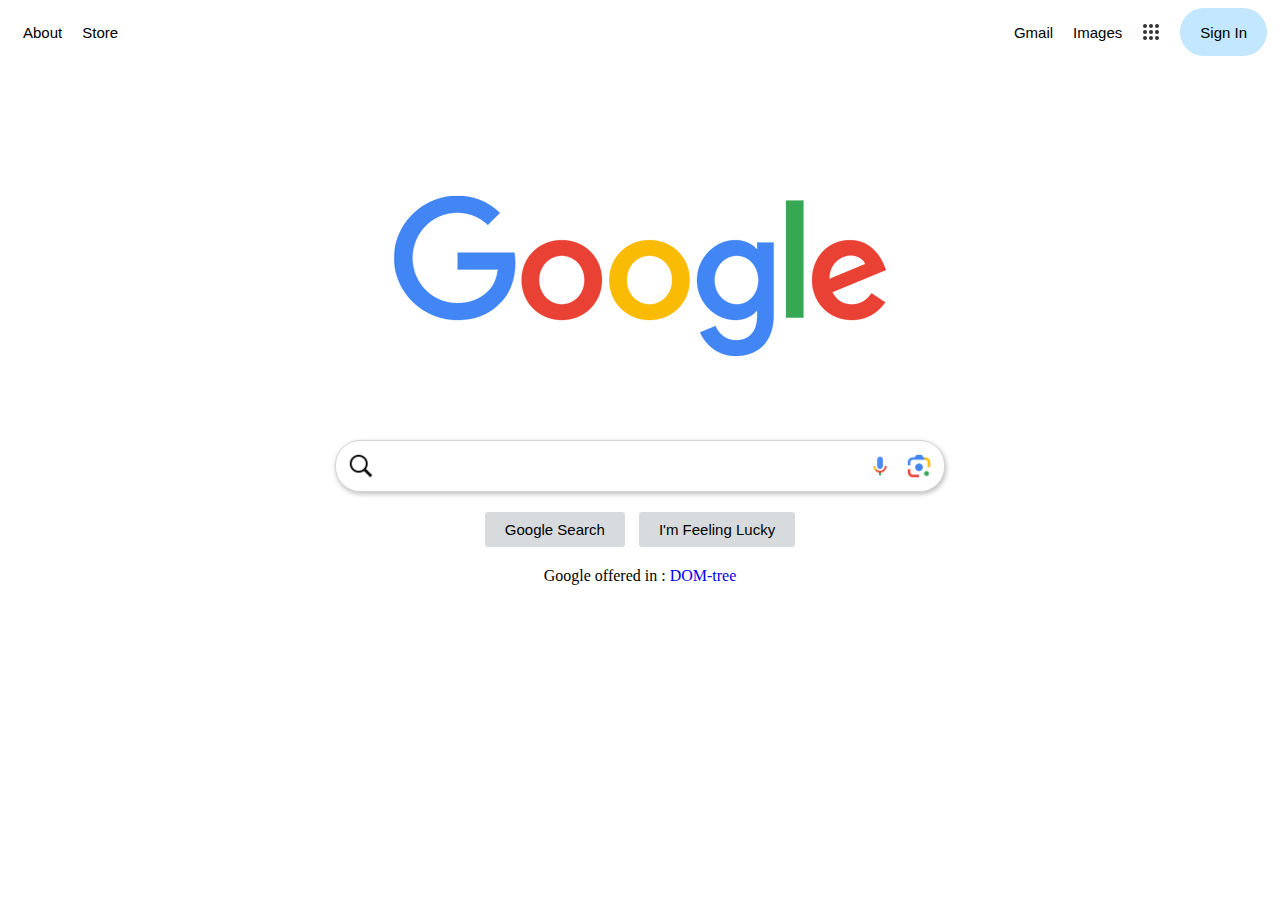
==== WEEK_1/index.html @ b220ea63 "completed design and search functionality" ====
<!DOCTYPE html>
<html lang="en">
<head>
    <meta charset="UTF-8">
    <meta name="viewport" content="width=device-width, initial-scale=1.0">
    <link rel="icon" href="G_logo.png">
    <title>Google</title>
    <link rel="stylesheet" href="style.css">
</head>
<body>
    <!--NavBar-->
    <div class="Navbar" style="display: flex;justify-content: space-between;">
        <!--Left-->
        <div style="display: flex;">
            <div class="Left_n">
                <a>
                    About
                </a>
            </div>
            <div class="Left_n">
                <a>
                    Store
                </a>
            </div>
        </div>
        <!--Right-->
        <div style="display: flex;">
            <div class="Right_n">
                <a>
                    Gmail
                </a>
            </div>
            <div class="Right_n">
                <a>
                    Images
                </a>
            </div>
            <div class="Right_n"> <!--designing the button using divs-->
                <div style="display: flex;flex-direction: column;">
                    <div style="display: flex;margin: 1px 0px">
                        <div style="height: 4px;width: 4px;background-color: rgb(51, 51, 51); margin : 0px 1px; border-radius: 3px;"></div>  
                        <div style="height: 4px;width: 4px;background-color: rgb(51, 51, 51); margin : 0px 1px; border-radius: 3px;"></div>  
                        <div style="height: 4px;width: 4px;background-color: rgb(51, 51, 51); margin : 0px 1px; border-radius: 3px;"></div>  
                    </div>
                    <div style="display: flex;margin: 1px 0px">
                        <div style="height: 4px;width: 4px;background-color: rgb(51, 51, 51); margin : 0px 1px; border-radius: 3px;"></div>  
                        <div style="height: 4px;width: 4px;background-color: rgb(51, 51, 51); margin : 0px 1px; border-radius: 3px;"></div>  
                        <div style="height: 4px;width: 4px;background-color: rgb(51, 51, 51); margin : 0px 1px; border-radius: 3px;"></div>  
                    </div>
                    <div style="display: flex;margin: 1px 0px">
                        <div style="height: 4px;width: 4px;background-color: rgb(51, 51, 51); margin : 0px 1px; border-radius: 3px;"></div>  
                        <div style="height: 4px;width: 4px;background-color: rgb(51, 51, 51); margin : 0px 1px; border-radius: 3px;"></div>  
                        <div style="height: 4px;width: 4px;background-color: rgb(51, 51, 51); margin : 0px 1px; border-radius: 3px;"></div>  
                    </div>
                </div>

            </div>
            <div class="Right_n" id="signin">
                Sign In
            </div>

        </div>
    </div>

    <!--Main-Content-->

    <!--google-logo-->
    <div style="display: flex;justify-content: space-around; margin-top: 70px;">
        <div>
            <img src="Google.png" id="logo_div">
        </div>

    </div>

    <!--Search and buttons-->
    <form action="https://www.google.com/search" method="GET">
        <div class="search" style="display:flex; justify-content: space-around;">
            <div>
                <div id="searchbar" style="display: flex;justify-content: space-between;">
                    <!--Search icon-->
                    <div style="height:inherit">
                        <img src="mag_glass.png" style="height: 30px; padding: 10px;">
                    </div>
                    <!--search form-->
                    <div style="height:inherit">
                        
                            <input type="search"id="q" name="q" autocomplete="off">

                    </div>
                    <!--mic and lens-->
                    <div style="align-self: right;">
                        <img src="google_mic.png" style="height: 30px;padding:10px 2.5px">
                        <img src="google_lens.png" style="height : 30px; padding: 10px 10px 10px 2.5px;">
                    </div>

                </div>
                <div class="buttons" style="display: flex; justify-content: space-around;">
                    <div style="display: flex;">
                        <button type="submit" value="Google Search" class="button">Google Search</button>
                        <button type="submit" class="button" name="btnl" value="1">I'm Feeling Lucky</button>
                    </div>

                </div>
                <div style="display: flex; justify-content: space-around;">
                    <div>
                        Google offered in :
                        <a href="structure.html" id="DOM-tree">DOM-tree</a>
                    </div>

                </div>
            </div>
        </div>
    </form>
    
</body>
</html>
---- WEEK_1/style.css ----
.Navbar{
    display: flex;
    height:48px;
 
    font-size: 15px;
    font-family: Roboto, Arial, sans-serif;
    justify-content: space-between;

}
.Left_n{
    display : flex;
    align-items: center;
    justify-content: space-around;
    margin: 0px 5px 0px 15px;

}
.Right_n{
    display : flex;
    align-items: center;
    justify-content: space-around;
    margin: 0px 5px 0px 15px;

}
#signin{
    background-color: rgb(194, 231, 255);
    padding: 0px 20px  ;
    border-radius: 30px;
    text-align: center;
}

#logo_div{
    margin: 0px 48px 10px 48px ;
    height: 250;
}

#searchbar{
    height : 50px;
    background-color: rgb(255, 255, 255);
    width : 608px;
    border: solid;
    border-width: 1px;
    border-color: rgb(212, 212, 212);
    border-radius: 25px;
    box-shadow: 1px 2px 5px rgb(187, 187, 187);
}
.button{
    padding:9px 20px;
    background-color: rgb(216, 219, 221);
    margin: 20px 7px;
    font-family: Roboto, Arial, sans-serif;
    font-size: 15px;
    border-radius: 3px;
    border: none;;


}
input[type=search]{
    align-self: center;
    outline: none;
    width:460px;
    height:50px;
    border : none;
    text-align: left;
    font-family: Roboto, Arial, sans-serif;
    font-size: 16px;
}
#DOM-tree{
    text-decoration: none;
}
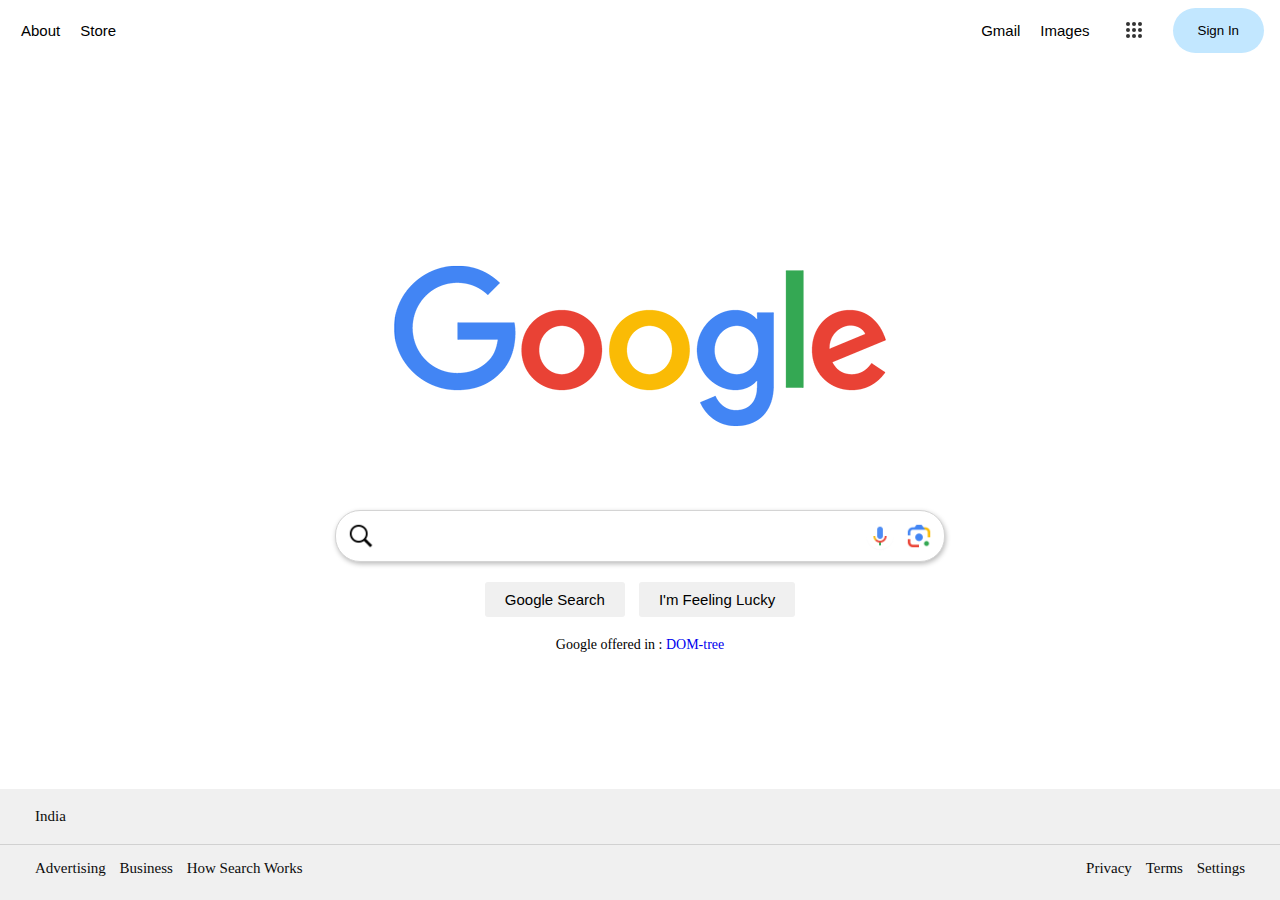
==== commit c50eb1b6: "Implemented the Im feeling lucky button and added footer" ====
--- a/WEEK_1/index.html
+++ b/WEEK_1/index.html
@@ -13,12 +13,12 @@
         <!--Left-->
         <div style="display: flex;">
             <div class="Left_n">
-                <a>
+                <a href="https://about.google/" class="link">
                     About
                 </a>
             </div>
             <div class="Left_n">
-                <a>
+                <a href="https://store.google.com/" class="link">
                     Store
                 </a>
             </div>
@@ -26,91 +26,138 @@
         <!--Right-->
         <div style="display: flex;">
             <div class="Right_n">
-                <a>
+                <a href="https://www.google.com/intl/en/gmail/about/" class="link">
                     Gmail
                 </a>
             </div>
             <div class="Right_n">
-                <a>
+                <a href="https://www.google.com/imghp?hl=en&ogbl" class="link">
                     Images
                 </a>
             </div>
-            <div class="Right_n"> <!--designing the button using divs-->
-                <div style="display: flex;flex-direction: column;">
-                    <div style="display: flex;margin: 1px 0px">
-                        <div style="height: 4px;width: 4px;background-color: rgb(51, 51, 51); margin : 0px 1px; border-radius: 3px;"></div>  
-                        <div style="height: 4px;width: 4px;background-color: rgb(51, 51, 51); margin : 0px 1px; border-radius: 3px;"></div>  
-                        <div style="height: 4px;width: 4px;background-color: rgb(51, 51, 51); margin : 0px 1px; border-radius: 3px;"></div>  
+            <a href="https://about.google/products/" class="Right_n">
+                <div class="Right_n"> <!--designing the button using divs-->
+                    <div style="display: flex;flex-direction: column;" >
+                        <div style="display: flex;margin: 1px 0px">
+                            <div style="height: 4px;width: 4px;background-color: rgb(51, 51, 51); margin : 0px 1px; border-radius: 3px;"></div>  
+                            <div style="height: 4px;width: 4px;background-color: rgb(51, 51, 51); margin : 0px 1px; border-radius: 3px;"></div>  
+                            <div style="height: 4px;width: 4px;background-color: rgb(51, 51, 51); margin : 0px 1px; border-radius: 3px;"></div>  
+                        </div>
+                        <div style="display: flex;margin: 1px 0px">
+                            <div style="height: 4px;width: 4px;background-color: rgb(51, 51, 51); margin : 0px 1px; border-radius: 3px;"></div>  
+                            <div style="height: 4px;width: 4px;background-color: rgb(51, 51, 51); margin : 0px 1px; border-radius: 3px;"></div>  
+                            <div style="height: 4px;width: 4px;background-color: rgb(51, 51, 51); margin : 0px 1px; border-radius: 3px;"></div>  
+                        </div>
+                        <div style="display: flex;margin: 1px 0px">
+                            <div style="height: 4px;width: 4px;background-color: rgb(51, 51, 51); margin : 0px 1px; border-radius: 3px;"></div>  
+                            <div style="height: 4px;width: 4px;background-color: rgb(51, 51, 51); margin : 0px 1px; border-radius: 3px;"></div>  
+                            <div style="height: 4px;width: 4px;background-color: rgb(51, 51, 51); margin : 0px 1px; border-radius: 3px;"></div>  
+                        </div>
                     </div>
-                    <div style="display: flex;margin: 1px 0px">
-                        <div style="height: 4px;width: 4px;background-color: rgb(51, 51, 51); margin : 0px 1px; border-radius: 3px;"></div>  
-                        <div style="height: 4px;width: 4px;background-color: rgb(51, 51, 51); margin : 0px 1px; border-radius: 3px;"></div>  
-                        <div style="height: 4px;width: 4px;background-color: rgb(51, 51, 51); margin : 0px 1px; border-radius: 3px;"></div>  
-                    </div>
-                    <div style="display: flex;margin: 1px 0px">
-                        <div style="height: 4px;width: 4px;background-color: rgb(51, 51, 51); margin : 0px 1px; border-radius: 3px;"></div>  
-                        <div style="height: 4px;width: 4px;background-color: rgb(51, 51, 51); margin : 0px 1px; border-radius: 3px;"></div>  
-                        <div style="height: 4px;width: 4px;background-color: rgb(51, 51, 51); margin : 0px 1px; border-radius: 3px;"></div>  
-                    </div>
+    
                 </div>
+                
+            </a>
 
-            </div>
-            <div class="Right_n" id="signin">
-                Sign In
-            </div>
+            <form action="https://accounts.google.com/InteractiveLogin/signinchooser" class="Right_n">
+                <button class="Right_n" id="signin">
+                    Sign In
+                </button>
+            </form>
+
 
         </div>
     </div>
 
     <!--Main-Content-->
+    <div id="wrapper">
+        <!--google-logo-->
+        <div style="display: flex;justify-content: space-around;">
+            <div>
+                <img src="Google.png" id="logo_div">
+            </div>
 
-    <!--google-logo-->
-    <div style="display: flex;justify-content: space-around; margin-top: 70px;">
-        <div>
-            <img src="Google.png" id="logo_div">
         </div>
 
+        <!--Search and buttons-->
+        <form action="https://google.com/search" method="GET">
+            <div class="search" style="display:flex; justify-content: space-around;">
+                <div>
+                    <div id="searchbar" style="display: flex;justify-content: space-between;">
+                        <!--Search icon-->
+                        <div style="height:inherit">
+                            <img src="mag_glass.png" style="height: 30px; padding: 10px;">
+                        </div>
+                        <!--search form-->
+                        <div style="height:inherit">
+                            
+                                <input type="search"id="q" name="q" autocomplete="off">
+
+                        </div>
+                        <!--mic and lens-->
+                        <div style="align-self: right;">
+                            <img src="google_mic.png" style="height: 30px;padding:10px 2.5px">
+                            <img src="google_lens.png" style="height : 30px; padding: 10px 10px 10px 2.5px;">
+                        </div>
+
+                    </div>
+                    <div class="buttons" style="display: flex; justify-content: space-around;">
+                        <div style="display: flex;">
+                            <button type="submit" value="Google Search" class="button">Google Search</button>
+                            <button type="submit" class="button" name="btnI" value="1">I'm Feeling Lucky</button>
+                        </div>
+
+                    </div>
+                    <div style="display: flex; justify-content: space-around;">
+                        <div style="font-size: 14px;font-family: Roboto;">
+                            Google offered in :
+                            <a href="structure.html" id="DOM-tree">DOM-tree</a>
+                        </div>
+
+                    </div>
+                </div>
+            </div>
+        </form>
     </div>
 
-    <!--Search and buttons-->
-    <form action="https://www.google.com/search" method="GET">
-        <div class="search" style="display:flex; justify-content: space-around;">
+
+
+
+    <!--Footer-->
+    <div id="Footer">
+        <div class="footer" style="border-bottom: 1px solid rgb(209, 209, 209);">
+            <a class="links" >
+                India
+            </a>
+        </div>
+        <div class="footer" style="display: flex;justify-content: space-between;">
             <div>
-                <div id="searchbar" style="display: flex;justify-content: space-between;">
-                    <!--Search icon-->
-                    <div style="height:inherit">
-                        <img src="mag_glass.png" style="height: 30px; padding: 10px;">
-                    </div>
-                    <!--search form-->
-                    <div style="height:inherit">
-                        
-                            <input type="search"id="q" name="q" autocomplete="off">
+                <a class="links">
+                    Advertising
+                </a>
+                <a class="links">
+                    Business
+                </a>
+                <a class="links">
+                    How Search Works
+                </a>
 
-                    </div>
-                    <!--mic and lens-->
-                    <div style="align-self: right;">
-                        <img src="google_mic.png" style="height: 30px;padding:10px 2.5px">
-                        <img src="google_lens.png" style="height : 30px; padding: 10px 10px 10px 2.5px;">
-                    </div>
+            </div>
+            <div>
+                <a class="links">
+                    Privacy
+                </a>
+                <a class="links">
+                    Terms
+                </a>
+                <a class="links">
+                    Settings
+                </a>
 
-                </div>
-                <div class="buttons" style="display: flex; justify-content: space-around;">
-                    <div style="display: flex;">
-                        <button type="submit" value="Google Search" class="button">Google Search</button>
-                        <button type="submit" class="button" name="btnl" value="1">I'm Feeling Lucky</button>
-                    </div>
+            </div>
 
-                </div>
-                <div style="display: flex; justify-content: space-around;">
-                    <div>
-                        Google offered in :
-                        <a href="structure.html" id="DOM-tree">DOM-tree</a>
-                    </div>
-
-                </div>
-            </div>
         </div>
-    </form>
+    </div>
     
 </body>
 </html>--- a/WEEK_1/style.css
+++ b/WEEK_1/style.css
@@ -1,7 +1,25 @@
+html {
+    margin: 0px;
+    padding: 0px;
+    min-height: 100%;
+    height: 100%;
+  }
+
+body {
+    margin: 0px;
+    padding: 0px;
+    height: 100%;
+    display: flex;
+    flex-direction: column;
+    min-height: 100%;
+    justify-content: space-between;
+  }
+
+
 .Navbar{
     display: flex;
     height:48px;
- 
+    padding: 6px;
     font-size: 15px;
     font-family: Roboto, Arial, sans-serif;
     justify-content: space-between;
@@ -23,9 +41,11 @@
 }
 #signin{
     background-color: rgb(194, 231, 255);
-    padding: 0px 20px  ;
+    padding: 15px 25px  ;
+    margin:5px;
     border-radius: 30px;
     text-align: center;
+    border: none;
 }
 
 #logo_div{
@@ -45,7 +65,7 @@
 }
 .button{
     padding:9px 20px;
-    background-color: rgb(216, 219, 221);
+    background-color: rgb(240, 240, 240);
     margin: 20px 7px;
     font-family: Roboto, Arial, sans-serif;
     font-size: 15px;
@@ -66,4 +86,23 @@
 }
 #DOM-tree{
     text-decoration: none;
-}+}
+.link{
+    text-decoration: none;
+    color:black;
+}
+.footer{
+    margin: 0;
+    padding: 15px 30px;
+    background-color: rgb(240, 240, 240);
+    font-size: 15px;
+    color:#0c0c0c;
+    font-family: Roboto;
+    align-content: center;
+    justify-content: center;
+    height: 25px;
+}
+.links{
+    padding-left: 5px;
+    padding-right: 5px;
+}
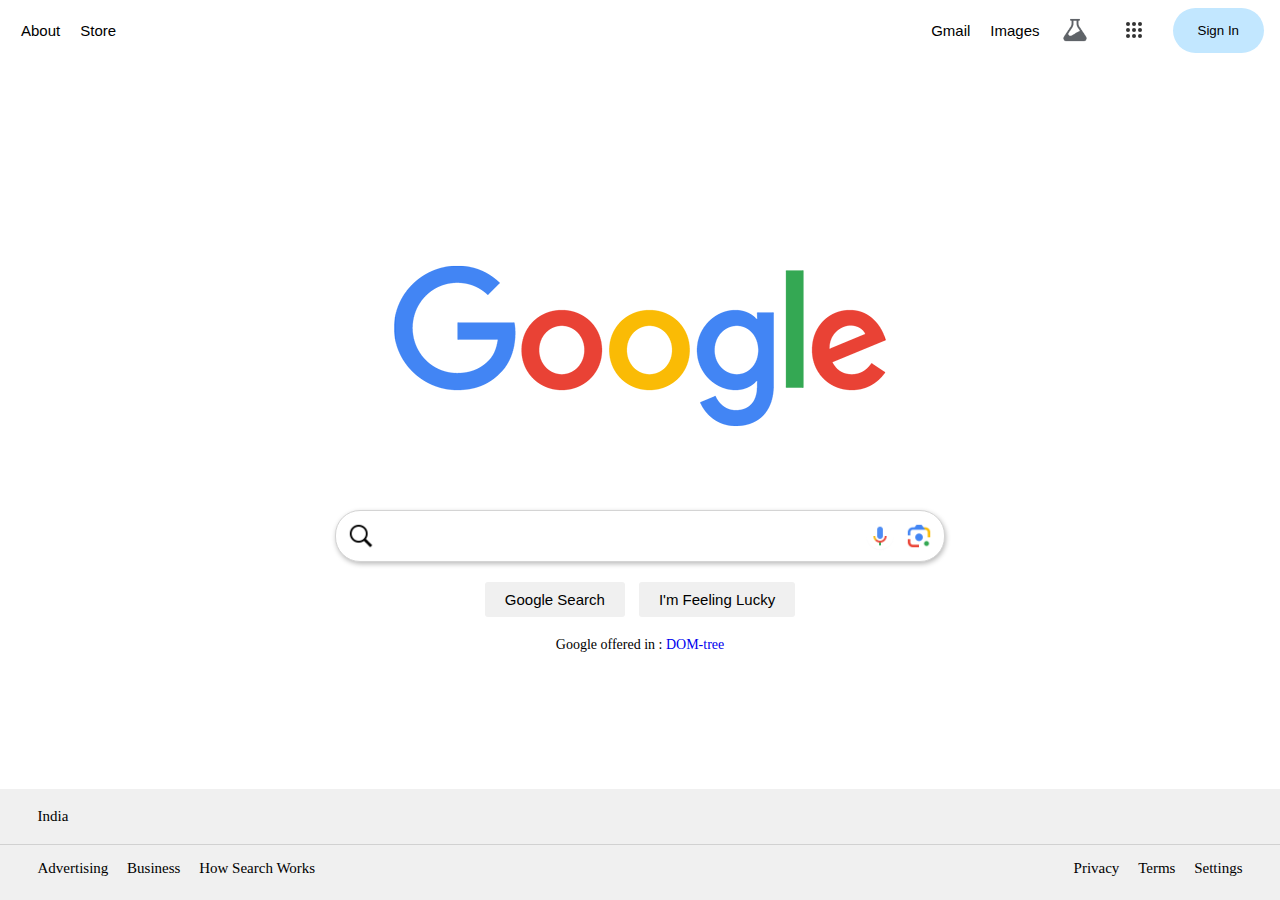
==== commit 77d7cd7e: "added the hrefs on the footer and added the search lab button" ====
--- a/WEEK_1/index.html
+++ b/WEEK_1/index.html
@@ -35,6 +35,9 @@
                     Images
                 </a>
             </div>
+            <a  class ="Right_n"href="https://labs.google.com/search">
+                <img src="search_lab.png" height="30">
+            </a>
             <a href="https://about.google/products/" class="Right_n">
                 <div class="Right_n"> <!--designing the button using divs-->
                     <div style="display: flex;flex-direction: column;" >
@@ -132,25 +135,25 @@
         </div>
         <div class="footer" style="display: flex;justify-content: space-between;">
             <div>
-                <a class="links">
+                <a class="links" href="https://ads.google.com/intl/en_in/home/">
                     Advertising
                 </a>
-                <a class="links">
+                <a class="links" href="https://www.google.com/intl/en_in/business/">
                     Business
                 </a>
-                <a class="links">
+                <a class="links" href="https://www.google.com/search/howsearchworks/">
                     How Search Works
                 </a>
 
             </div>
             <div>
-                <a class="links">
+                <a class="links" href="https://policies.google.com/privacy">
                     Privacy
                 </a>
-                <a class="links">
+                <a class="links" href="https://policies.google.com/terms">
                     Terms
                 </a>
-                <a class="links">
+                <a class="links" href="">
                     Settings
                 </a>
 
--- a/WEEK_1/style.css
+++ b/WEEK_1/style.css
@@ -103,6 +103,8 @@
     height: 25px;
 }
 .links{
-    padding-left: 5px;
-    padding-right: 5px;
+    padding-left: 7.5px;
+    padding-right: 7.5px;
+    text-decoration: none;
+    color:black;
 }
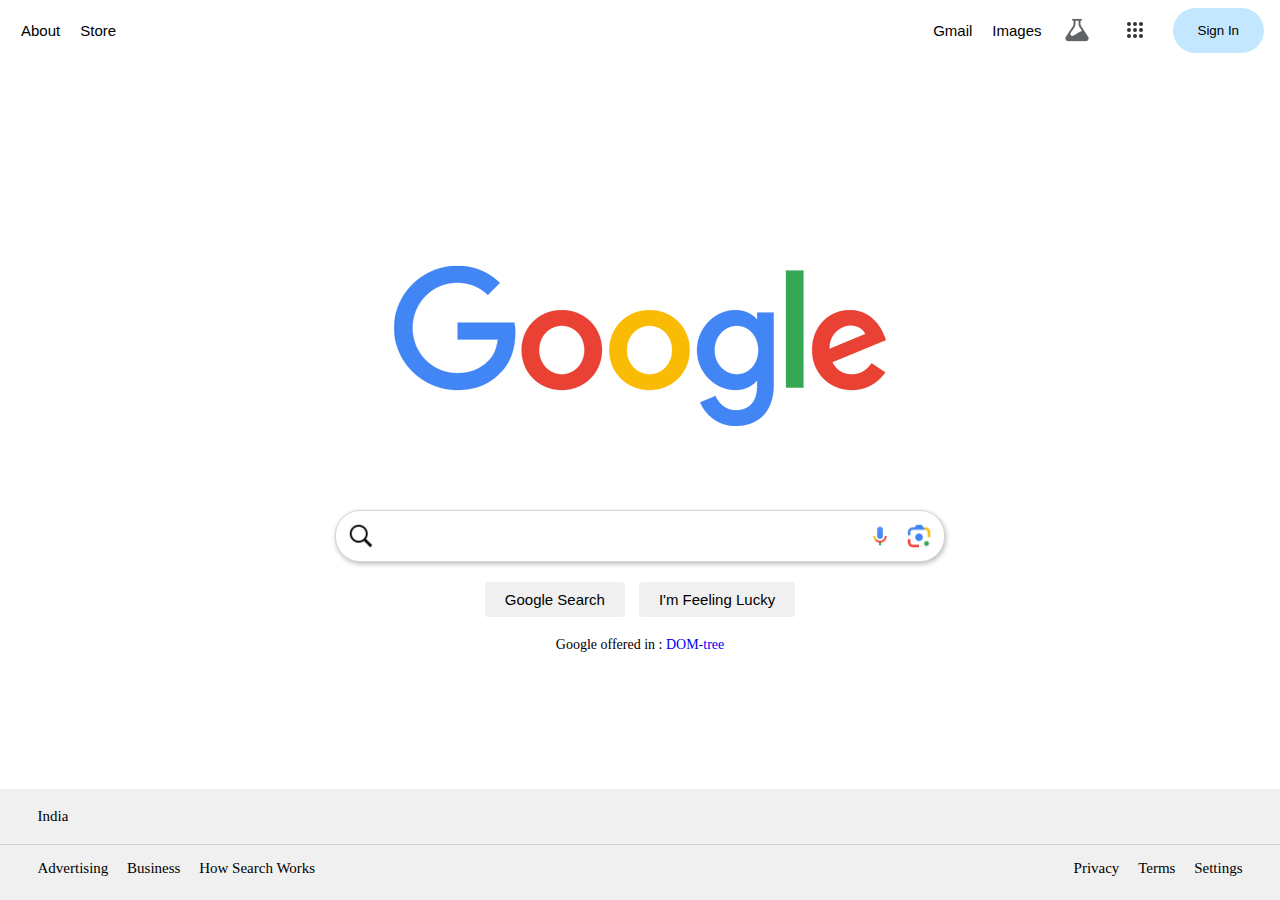
==== commit 364e4588: "defined title" ====
--- a/WEEK_1/index.html
+++ b/WEEK_1/index.html
@@ -39,27 +39,26 @@
                 <img src="search_lab.png" height="30">
             </a>
             <a href="https://about.google/products/" class="Right_n">
-                <div class="Right_n"> <!--designing the button using divs-->
-                    <div style="display: flex;flex-direction: column;" >
+                    <!--designing the button using divs-->
+                    <div style="display: flex;flex-direction: column;"class="Right_n" >
                         <div style="display: flex;margin: 1px 0px">
+                            <div style="height: 4px;width: 4px;background-color: rgb(51, 51, 51); margin : 0px 1px 0px 0px; border-radius: 3px;"></div>  
                             <div style="height: 4px;width: 4px;background-color: rgb(51, 51, 51); margin : 0px 1px; border-radius: 3px;"></div>  
-                            <div style="height: 4px;width: 4px;background-color: rgb(51, 51, 51); margin : 0px 1px; border-radius: 3px;"></div>  
-                            <div style="height: 4px;width: 4px;background-color: rgb(51, 51, 51); margin : 0px 1px; border-radius: 3px;"></div>  
+                            <div style="height: 4px;width: 4px;background-color: rgb(51, 51, 51); margin : 0px 0px 0px 1px; border-radius: 3px;"></div>  
                         </div>
                         <div style="display: flex;margin: 1px 0px">
+                            <div style="height: 4px;width: 4px;background-color: rgb(51, 51, 51); margin : 0px 1px 0px 0px; border-radius: 3px;"></div>  
                             <div style="height: 4px;width: 4px;background-color: rgb(51, 51, 51); margin : 0px 1px; border-radius: 3px;"></div>  
-                            <div style="height: 4px;width: 4px;background-color: rgb(51, 51, 51); margin : 0px 1px; border-radius: 3px;"></div>  
-                            <div style="height: 4px;width: 4px;background-color: rgb(51, 51, 51); margin : 0px 1px; border-radius: 3px;"></div>  
+                            <div style="height: 4px;width: 4px;background-color: rgb(51, 51, 51); margin : 0px 0px 0px 1px; border-radius: 3px;"></div>  
+ 
                         </div>
                         <div style="display: flex;margin: 1px 0px">
+                            <div style="height: 4px;width: 4px;background-color: rgb(51, 51, 51); margin : 0px 1px 0px 0px; border-radius: 3px;"></div>  
                             <div style="height: 4px;width: 4px;background-color: rgb(51, 51, 51); margin : 0px 1px; border-radius: 3px;"></div>  
-                            <div style="height: 4px;width: 4px;background-color: rgb(51, 51, 51); margin : 0px 1px; border-radius: 3px;"></div>  
-                            <div style="height: 4px;width: 4px;background-color: rgb(51, 51, 51); margin : 0px 1px; border-radius: 3px;"></div>  
+                            <div style="height: 4px;width: 4px;background-color: rgb(51, 51, 51); margin : 0px 0px 0px 1px; border-radius: 3px;"></div>  
+ 
                         </div>
                     </div>
-    
-                </div>
-                
             </a>
 
             <form action="https://accounts.google.com/InteractiveLogin/signinchooser" class="Right_n">
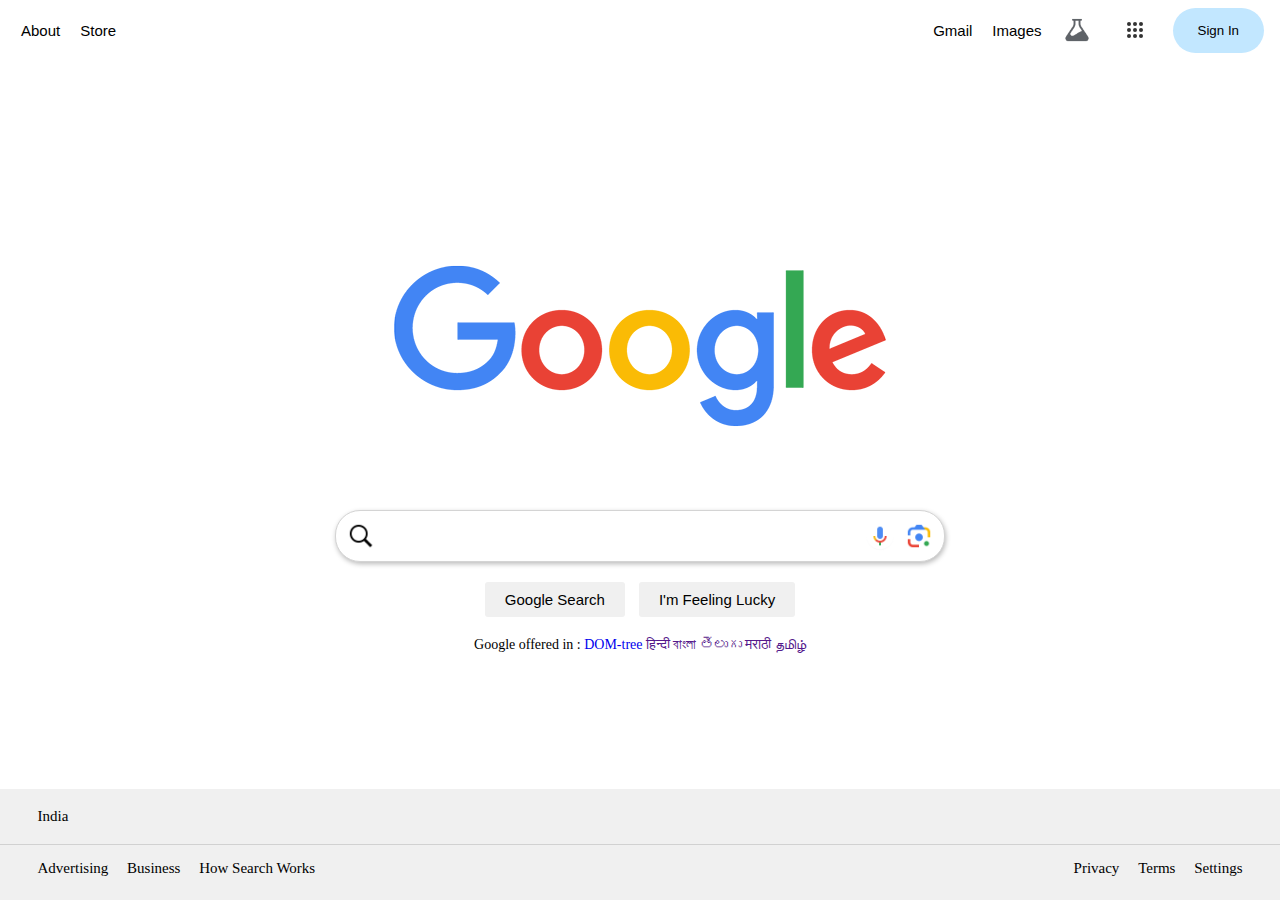
==== commit 1319374a: "added language links" ====
--- a/WEEK_1/index.html
+++ b/WEEK_1/index.html
@@ -114,6 +114,11 @@
                         <div style="font-size: 14px;font-family: Roboto;">
                             Google offered in :
                             <a href="structure.html" id="DOM-tree">DOM-tree</a>
+                            <a href="" id="DOM-tree">हिन्दी</a>
+                            <a href="" id="DOM-tree">বাংলা </a>
+                            <a href="" id="DOM-tree">తెలుగు</a>
+                            <a href="" id="DOM-tree">मराठी</a>
+                            <a href="" id="DOM-tree">தமிழ்</a>
                         </div>
 
                     </div>
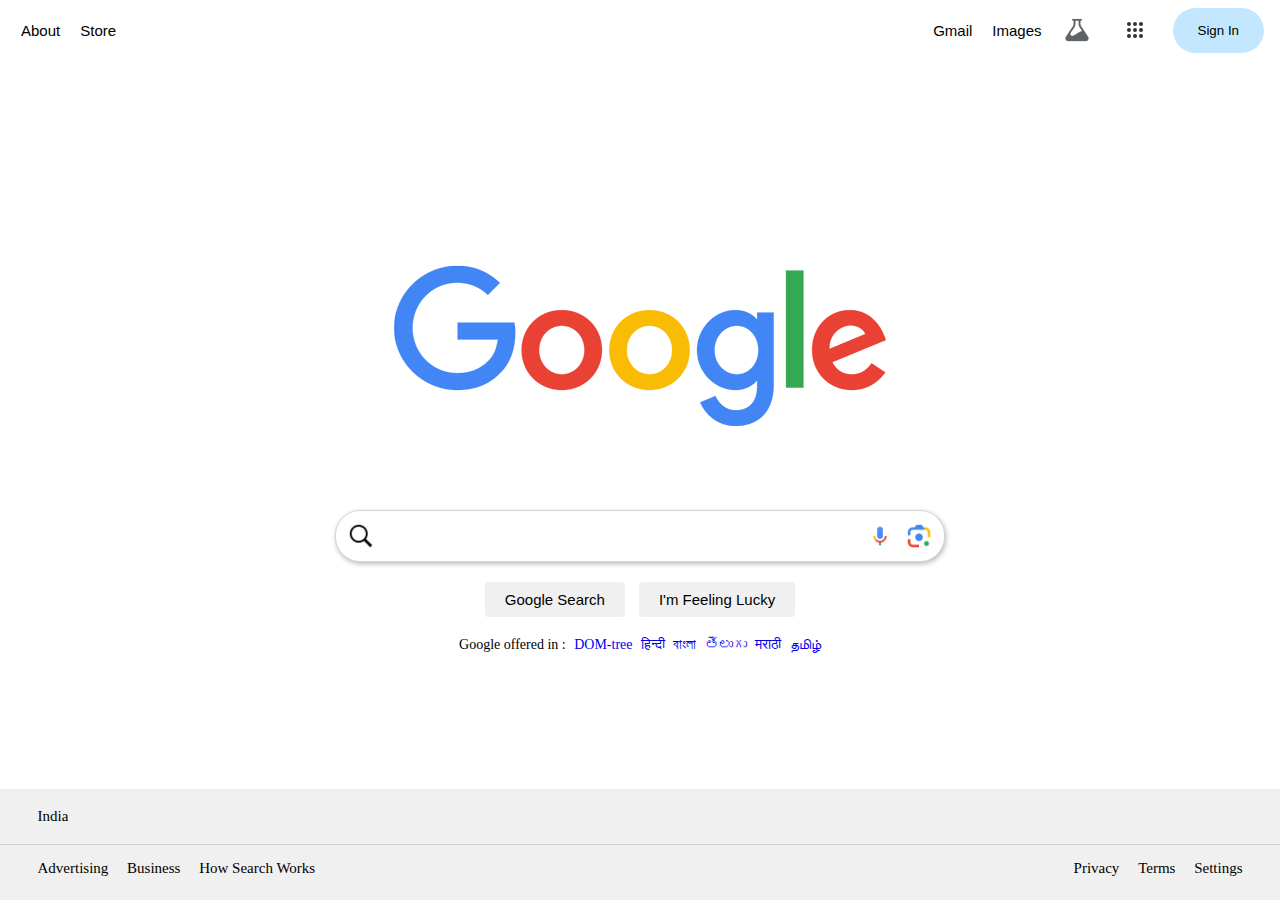
==== commit b589c172: "styled language links" ====
--- a/WEEK_1/index.html
+++ b/WEEK_1/index.html
@@ -113,12 +113,12 @@
                     <div style="display: flex; justify-content: space-around;">
                         <div style="font-size: 14px;font-family: Roboto;">
                             Google offered in :
-                            <a href="structure.html" id="DOM-tree">DOM-tree</a>
-                            <a href="" id="DOM-tree">हिन्दी</a>
-                            <a href="" id="DOM-tree">বাংলা </a>
-                            <a href="" id="DOM-tree">తెలుగు</a>
-                            <a href="" id="DOM-tree">मराठी</a>
-                            <a href="" id="DOM-tree">தமிழ்</a>
+                            <a href="structure.html" class="DOM-tree">DOM-tree</a>
+                            <a href="#" class="DOM-tree">हिन्दी</a>
+                            <a href="#" class="DOM-tree">বাংলা </a>
+                            <a href="#" class="DOM-tree">తెలుగు</a>
+                            <a href="#" class="DOM-tree">मराठी</a>
+                            <a href="#" class="DOM-tree">தமிழ்</a>
                         </div>
 
                     </div>
--- a/WEEK_1/style.css
+++ b/WEEK_1/style.css
@@ -84,8 +84,10 @@
     font-family: Roboto, Arial, sans-serif;
     font-size: 16px;
 }
-#DOM-tree{
+.DOM-tree{
     text-decoration: none;
+    padding-left: 5px;
+    
 }
 .link{
     text-decoration: none;
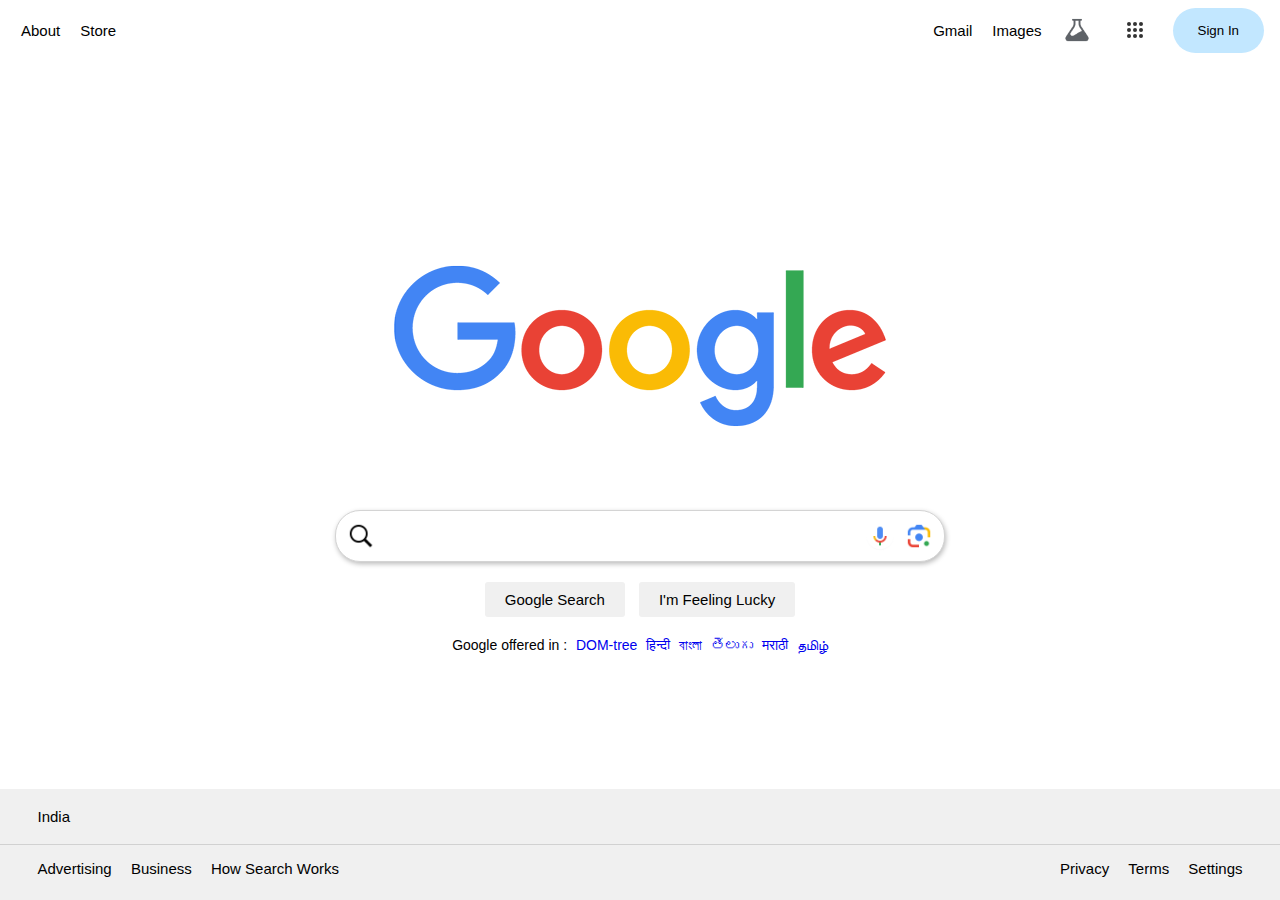
==== commit 8f0f21a2: "minor aesthetic changes" ====
--- a/WEEK_1/index.html
+++ b/WEEK_1/index.html
@@ -111,7 +111,7 @@
 
                     </div>
                     <div style="display: flex; justify-content: space-around;">
-                        <div style="font-size: 14px;font-family: Roboto;">
+                        <div style="font-size: 14px;font-family: Roboto, Arial, sans-serif;">
                             Google offered in :
                             <a href="structure.html" class="DOM-tree">DOM-tree</a>
                             <a href="#" class="DOM-tree">हिन्दी</a>
--- a/WEEK_1/style.css
+++ b/WEEK_1/style.css
@@ -99,7 +99,7 @@
     background-color: rgb(240, 240, 240);
     font-size: 15px;
     color:#0c0c0c;
-    font-family: Roboto;
+    font-family: Roboto, Arial, sans-serif;
     align-content: center;
     justify-content: center;
     height: 25px;
@@ -109,4 +109,5 @@
     padding-right: 7.5px;
     text-decoration: none;
     color:black;
+    font-family: Roboto, Arial, sans-serif;
 }
